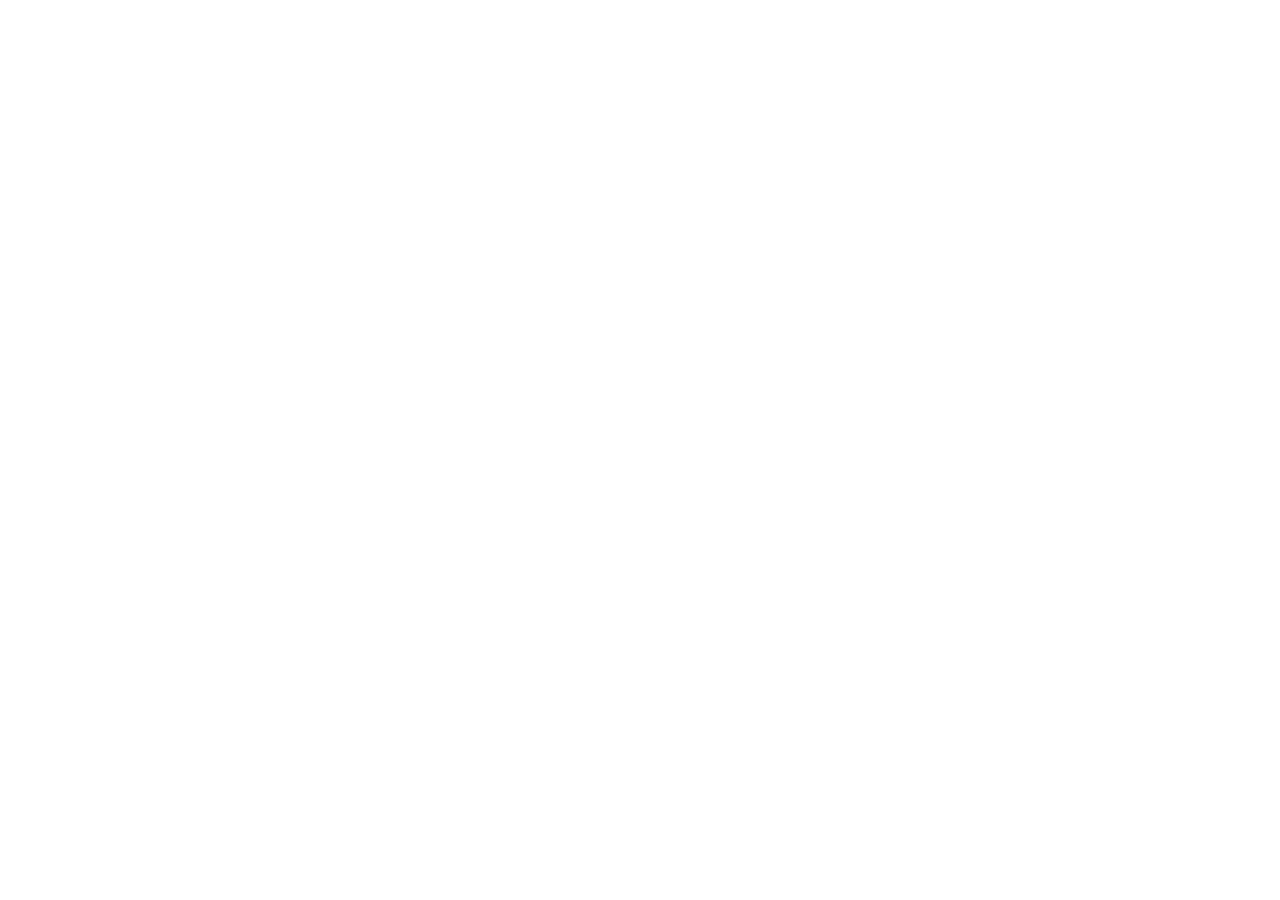
==== index.html @ 9c3778b1 "Att" ====
<!DOCTYPE html>
<html lang="pt-br">
<head>
              <meta charset="UTF-8">
              <meta name="viewport" content="width=device-width, initial-scale=1.0">
              <title>Document</title>
</head>
<body>
              
</body>
</html>
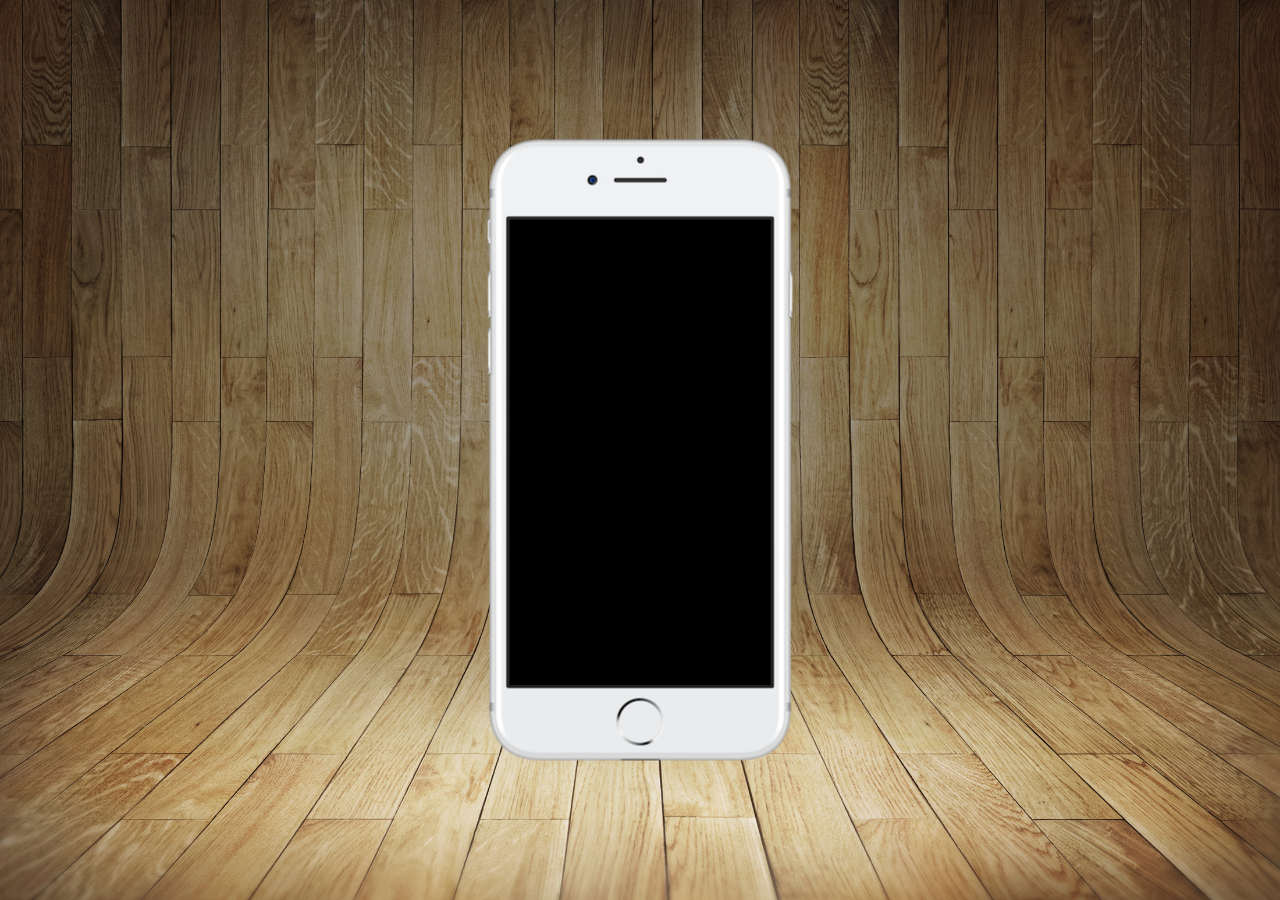
==== commit 1a7df08e: "fundo do body" ====
--- a/index.html
+++ b/index.html
@@ -3,9 +3,25 @@
 <head>
               <meta charset="UTF-8">
               <meta name="viewport" content="width=device-width, initial-scale=1.0">
-              <title>Document</title>
+              <title>Projeto Redes Sociais</title>
+              <link rel="shortcut icon" href="imagens/pacote-d013/favicon.ico" type="image/x-icon">
+              <link rel="stylesheet" href="estilo/estilo.css">
 </head>
 <body>
+              <main>
+                            <section id="telefone">
+
+
+                            </section>
+
+                            <section id="redes sociais">
+
+
+
+                            </section>
+
+
+              </main>
               
 </body>
 </html>
--- a/estilo/estilo.css
+++ b/estilo/estilo.css
@@ -0,0 +1,37 @@
+@charset 'UTF-8';
+
+* {
+              margin: 0;
+              padding: 0;
+              font-family: Arial, Helvetica, sans-serif;
+}
+
+
+html, body{
+              height: 100vh;
+              width: 100%vh;
+              background-color: black;
+}
+
+body{
+              background: url(../imagens/pacote-d013/imagens/fundo-madeira.jpg) no-repeat;
+              background-size: cover;
+              background-attachment: fixed;
+}
+main {
+              height: 100vh;
+              position: relative;
+              
+}
+
+section#telefone{
+              position:absolute;
+              top: 50%;
+              left: 50%;
+              transform: translate(-50%, -50%);
+
+              height: 627px;
+              width: 311px;
+              background: url(../imagens/pacote-d013/imagens/frame-iphone.png) no-repeat;
+
+}
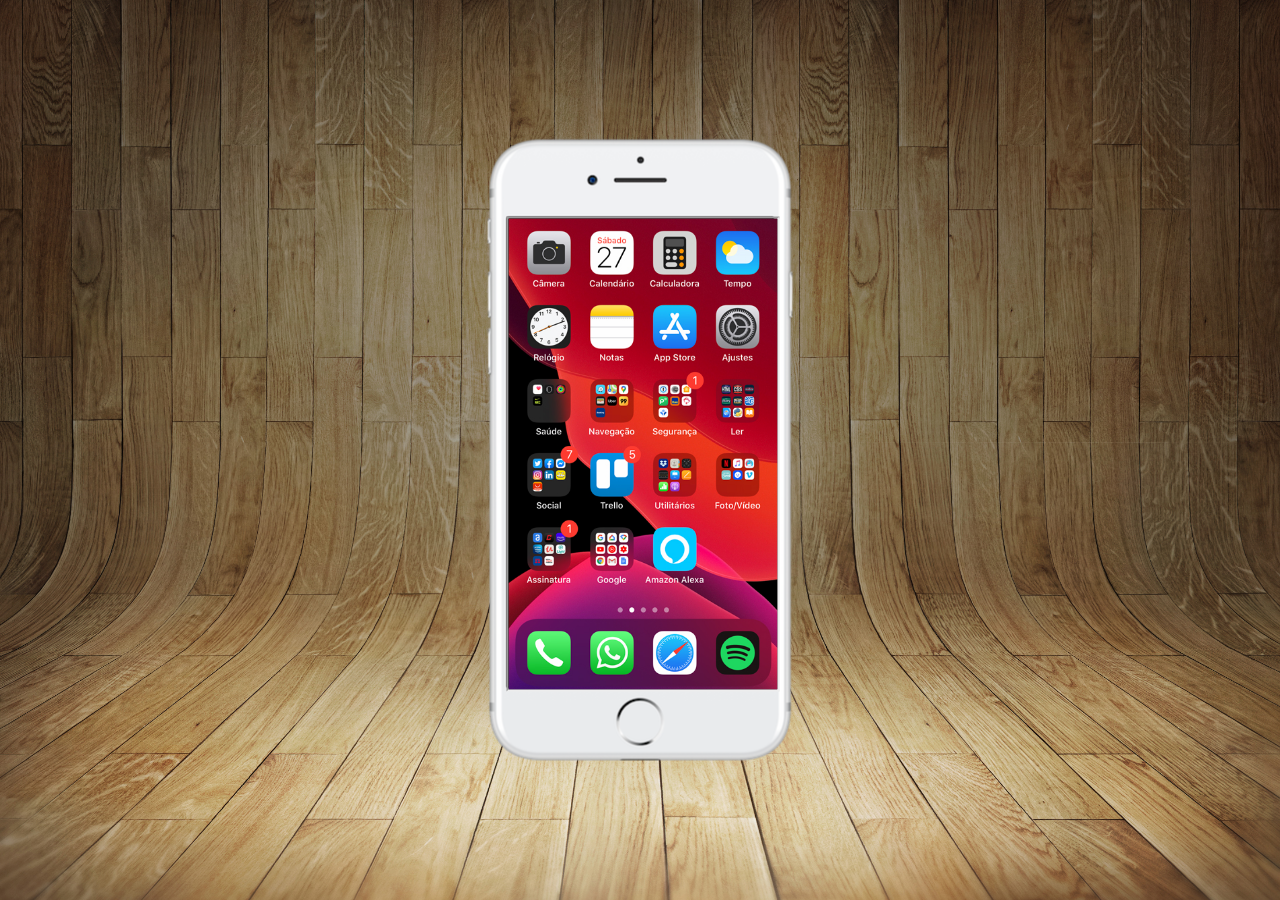
==== commit 3f3dfbb9: "colocando iframe" ====
--- a/index.html
+++ b/index.html
@@ -10,6 +10,7 @@
 <body>
               <main>
                             <section id="telefone">
+                                          <iframe name= 'tela' id='tela' src="home.html"> </iframe>
 
 
                             </section>
--- a/estilo/estilo.css
+++ b/estilo/estilo.css
@@ -9,7 +9,7 @@
 
 html, body{
               height: 100vh;
-              width: 100%vh;
+              width: 100vw;
               background-color: black;
 }
 
@@ -34,4 +34,12 @@
               width: 311px;
               background: url(../imagens/pacote-d013/imagens/frame-iphone.png) no-repeat;
 
+}
+
+iframe#tela{
+              position: relative;
+              top: 80px;
+              left: 22px;
+              width: 269px;
+              height: 471px;
 }
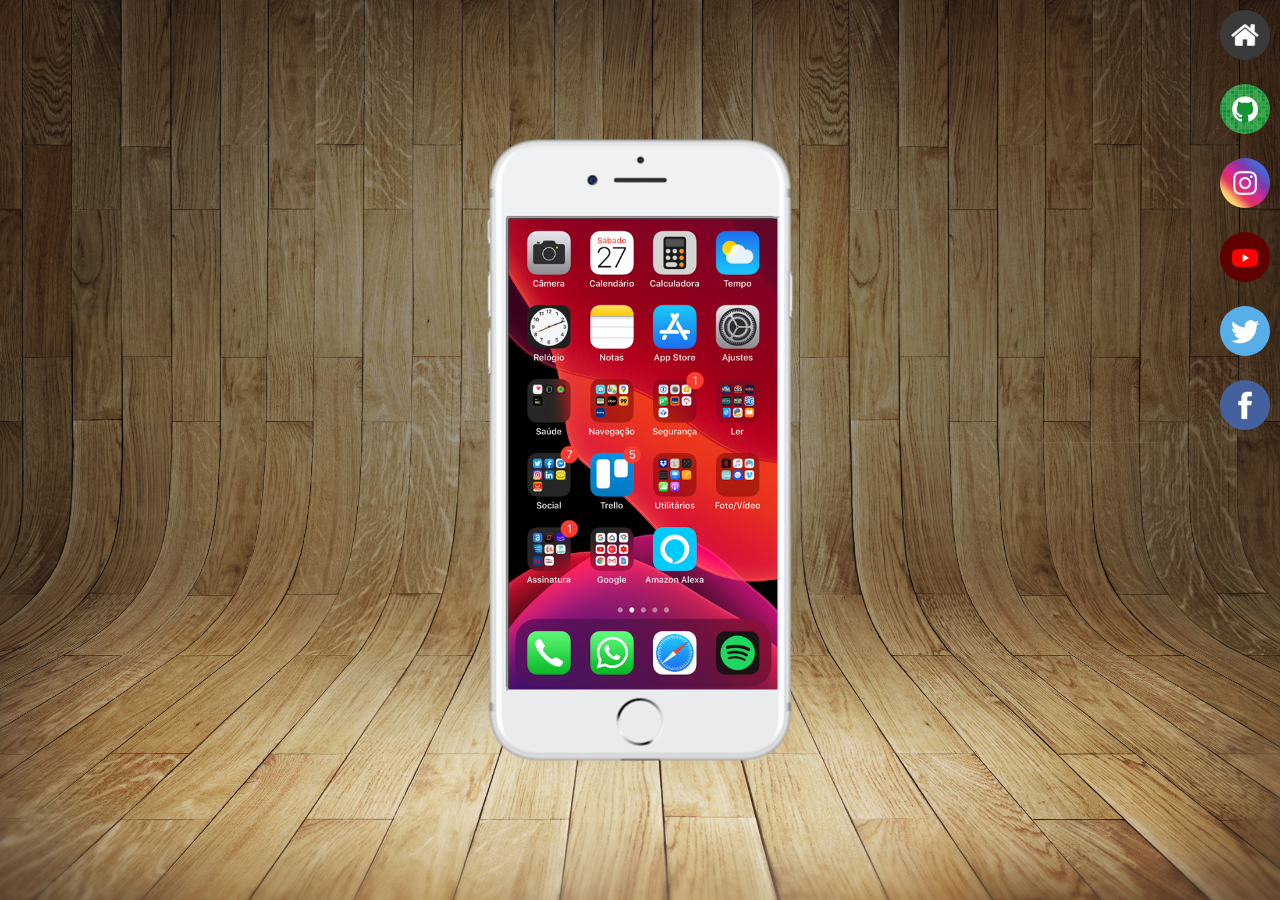
==== commit 889572be: "criei botões na lateral" ====
--- a/index.html
+++ b/index.html
@@ -8,21 +8,22 @@
               <link rel="stylesheet" href="estilo/estilo.css">
 </head>
 <body>
-              <main>
-                            <section id="telefone">
-                                          <iframe name= 'tela' id='tela' src="home.html"> </iframe>
+  <main>
+    <section id="telefone">
+              <iframe name= 'tela' id='tela' src="home.html"> </iframe>
+    </section>
+
+    <section id="redessociais">
+              <a href= 'x' target= 'tela' "> <img src="imagens/pacote-d013/imagens/logo-home.jpg"></a> <br>
+              <a href= 'x' target= 'tela' "><img src="imagens/pacote-d013/imagens/logo-github.jpg"> </a><br>
+              <a href= 'x' target= 'tela' "><img src="imagens/pacote-d013/imagens/logo-instagram.jpg"> </a><br>
+              <a href= 'x' target= 'tela' "><img src="imagens/pacote-d013/imagens/logo-youtube.jpg"> </a><br>
+              <a href= 'x' target= 'tela' "><img src="imagens/pacote-d013/imagens/logo-twitter.jpg"> </a><br>
+              <a href= 'x' target= 'tela' "><img src="imagens/pacote-d013/imagens/logo-facebook.jpg"> </a><br>
+     </section>
 
 
-                            </section>
-
-                            <section id="redes sociais">
-
-
-
-                            </section>
-
-
-              </main>
+  </main>
               
 </body>
 </html>
--- a/estilo/estilo.css
+++ b/estilo/estilo.css
@@ -42,4 +42,20 @@
               left: 22px;
               width: 269px;
               height: 471px;
+}
+section#redessociais{
+              text-align: right;
+}
+
+section#redessociais img{
+              height: 50px;
+              width: 50px;
+              margin: 10px;
+              border-radius: 50%;
+              box-shadow: 2px, 2px, 5px, rgba(0, 0, 0, 0.774);
+}
+
+section#redessociais img:hover{
+              transform: scale(1.2);
+              transition: 0.3s;
 }
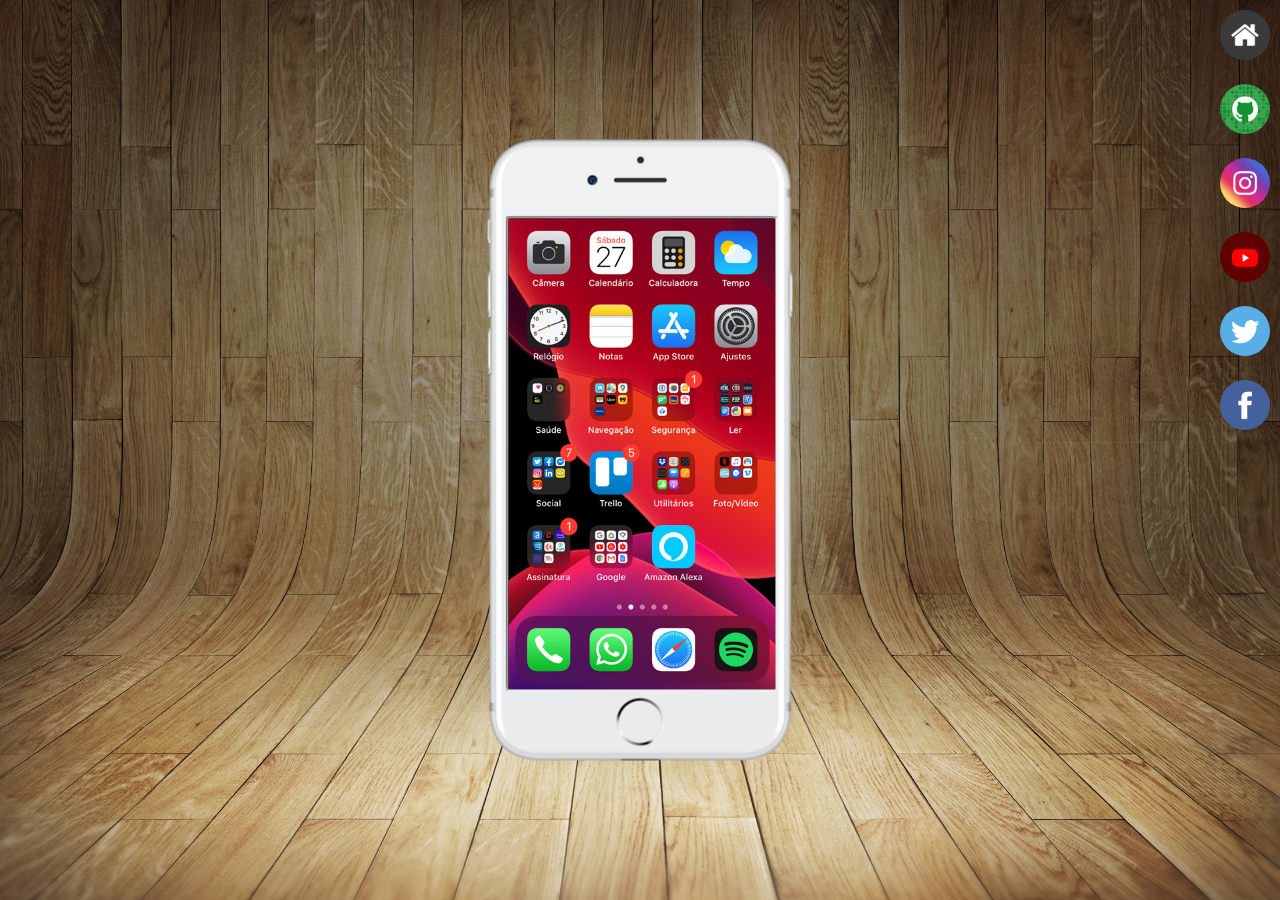
==== commit 07f5dd2f: "arrumei as redes sociais do guanabara" ====
--- a/index.html
+++ b/index.html
@@ -10,16 +10,21 @@
 <body>
   <main>
     <section id="telefone">
-              <iframe name= 'tela' id='tela' src="home.html"> </iframe>
+              <iframe name='tela' id='tela' src="home.html"> </iframe>
     </section>
 
     <section id="redessociais">
-              <a href= 'x' target= 'tela' "> <img src="imagens/pacote-d013/imagens/logo-home.jpg"></a> <br>
-              <a href= 'x' target= 'tela' "><img src="imagens/pacote-d013/imagens/logo-github.jpg"> </a><br>
-              <a href= 'x' target= 'tela' "><img src="imagens/pacote-d013/imagens/logo-instagram.jpg"> </a><br>
-              <a href= 'x' target= 'tela' "><img src="imagens/pacote-d013/imagens/logo-youtube.jpg"> </a><br>
-              <a href= 'x' target= 'tela' "><img src="imagens/pacote-d013/imagens/logo-twitter.jpg"> </a><br>
-              <a href= 'x' target= 'tela' "><img src="imagens/pacote-d013/imagens/logo-facebook.jpg"> </a><br>
+              <a href= 'home.html' target= 'tela' "> <img src="imagens/pacote-d013/imagens/logo-home.jpg"></a> <br>
+
+              <a href= 'github.html' target= 'tela' "><img src="imagens/pacote-d013/imagens/logo-github.jpg"> </a><br>
+
+              <a href= 'instagram.html' target= 'tela' "><img src="imagens/pacote-d013/imagens/logo-instagram.jpg"> </a><br>
+
+              <a href= 'youtube.html' target= 'tela' "><img src="imagens/pacote-d013/imagens/logo-youtube.jpg"> </a><br>
+
+              <a href= 'twitter.html' target= 'tela' "><img src="imagens/pacote-d013/imagens/logo-twitter.jpg"> </a><br>
+
+              <a href= 'facebook.html' target= 'tela' "><img src="imagens/pacote-d013/imagens/logo-facebook.jpg"> </a><br>
      </section>
 
 
--- a/estilo/estilo.css
+++ b/estilo/estilo.css
@@ -40,7 +40,7 @@
               position: relative;
               top: 80px;
               left: 22px;
-              width: 269px;
+              width: 267px;
               height: 471px;
 }
 section#redessociais{
